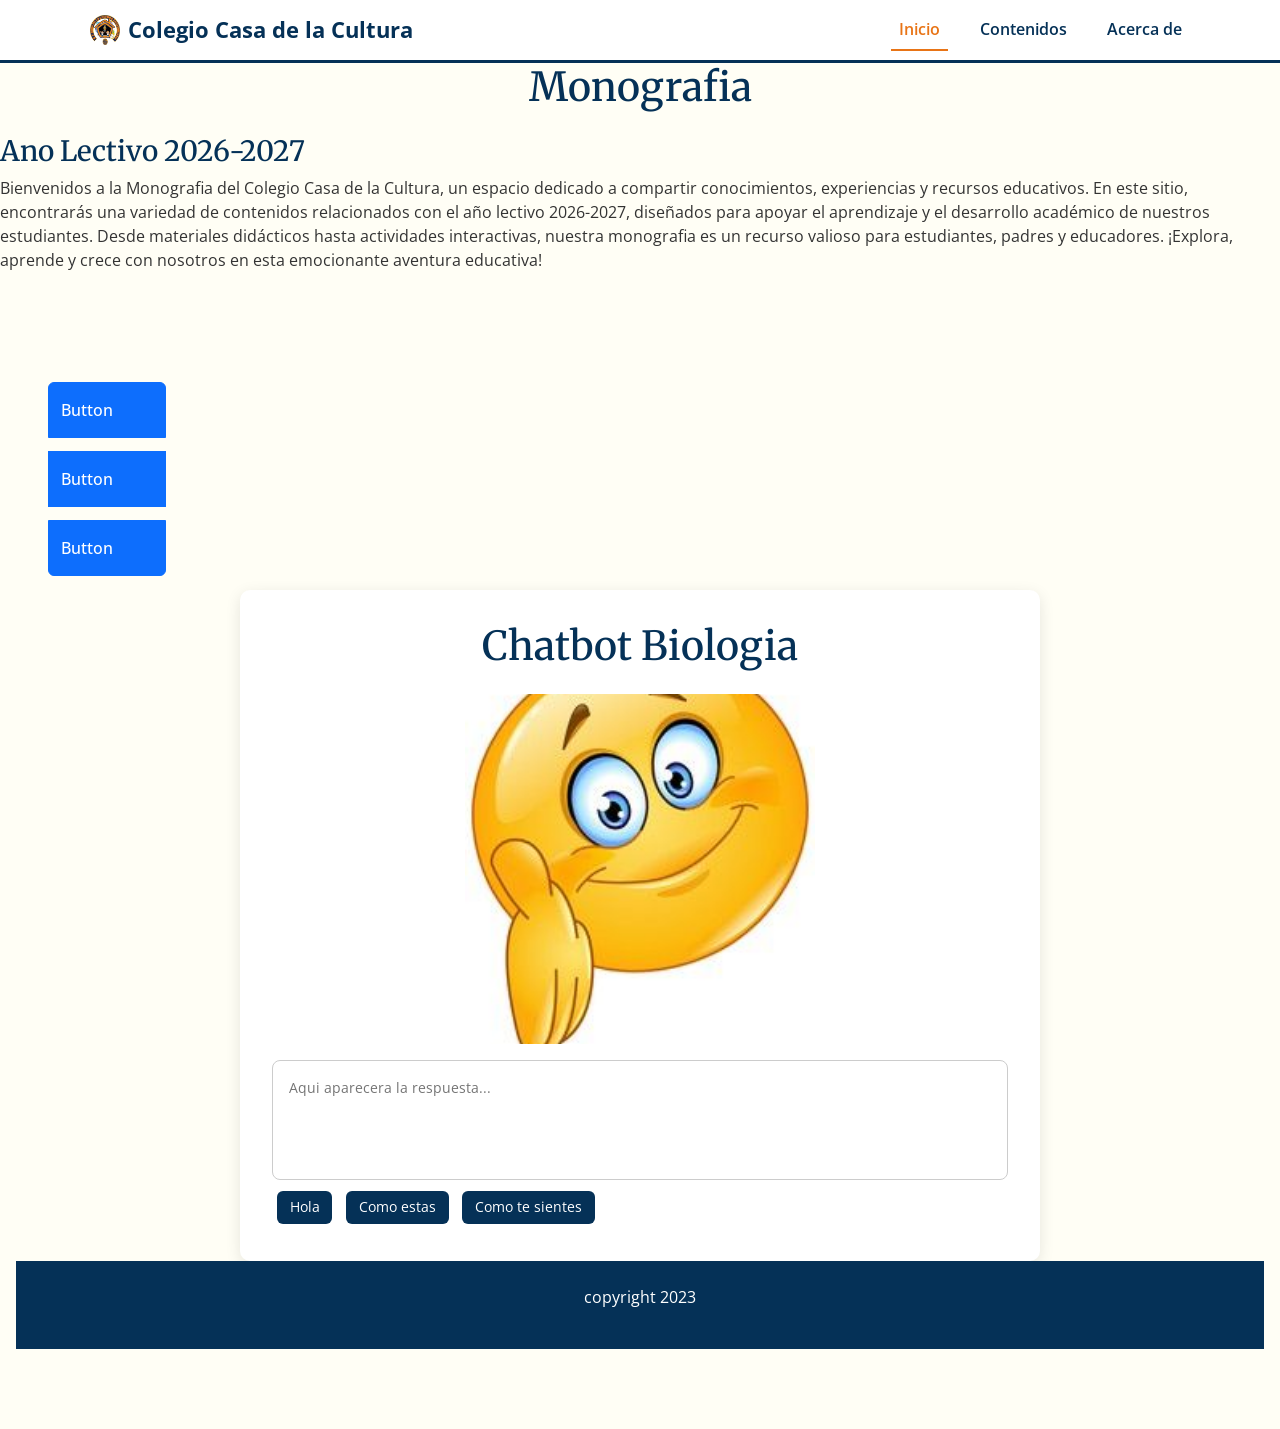
==== proyect/index.html @ 6856d556 "Cartas Modal" ====
<!DOCTYPE html>
<html lang="es">
<head>
    <meta charset="UTF-8">
    <meta name="viewport" content="width=device-width, initial-scale=1.0">
    <meta name="autor" content="Joel Casanova">
    <title> Monografia ☺ Colegio Casa de la Cultura </title>
    <link href="https://cdn.jsdelivr.net/npm/bootstrap@5.3.8/dist/css/bootstrap.min.css"
    rel="stylesheet"
    integrity="sha384-sRIl4kxILFvY47J16cr9ZwB07vP4J8+LH7qKQnuqkuIAvNWLzeN8tE5YBujZqJLB"
     crossorigin="anonymous">
     <link rel="stylesheet" href="css/base.css">
     <link rel="stylesheet" href="css/component.css">

</head>
<body>

   <header>
     <nav class="navbar navbar-expand-lg custom-navbar">
  <div class="nav-container">
 
    <!-- LOGO -->
    <a class="navbar-brand logo" href="index.html">
      <img src="./image/colegio.png" width="30" height="24">
      Colegio Casa de la Cultura
    </a>
 
    <!-- HAMBURGUESA -->
    <button class="navbar-toggler" type="button"
      data-bs-toggle="collapse"
      data-bs-target="#menuNav">
      <span class="navbar-toggler-icon"></span>
    </button>
 
    <!-- MENU -->
    <div class="collapse navbar-collapse justify-content-end" id="menuNav">
      <ul class="navbar-nav">
 
        <li class="nav-item">
          <a class="nav-link active" href="index.html">Inicio</a>
        </li>
 
        <li class="nav-item">
          <a class="nav-link" href="material.html">Contenidos</a>
        </li>
 
        <li class="nav-item">
          <a class="nav-link" href="about.html">Acerca de</a>
        </li>
 
      </ul>
    </div>
 
  </div>
</nav>
    </header>


 
<!---Cards-->

<h1> Monografia </h1>
<h3> Ano Lectivo 2026-2027 </h3>
<p> Bienvenidos a la Monografia del Colegio Casa de la Cultura, 
  un espacio dedicado a compartir conocimientos, experiencias y recursos educativos.
   En este sitio, encontrarás una variedad de contenidos relacionados con el año lectivo 2026-2027,
    diseñados para apoyar el aprendizaje y el desarrollo académico de nuestros estudiantes.
     Desde materiales didácticos hasta actividades interactivas, nuestra monografia es un recurso valioso
     para estudiantes, padres y educadores.
   ¡Explora, aprende y crece con nosotros en esta emocionante aventura educativa! </p>
<section class="chatbot-section">


  <!-- TEMAS --->
    <section>
      <div class="container-fluid">
       <div class="row">
        <div class="col-12 col-sm-10 col-md-8 col-lg-5"> 
         <div class="btn-group-vertical" role="group" aria-label="Vertical button group">
        <button type="button" class="btn btn-primary">Button</button>
         <button type="button" class="btn btn-primary">Button</button>
         <button type="button" class="btn btn-primary">Button</button>
        </div>
        </div>
         </div>
       </div>
      </div>
    </section>

<div class="chatbot-wrapper">
<h1>Chatbot Biologia</h1>


<!--Imagen del Chatbot-->

<div class="chat-image">
  <img id="imagenchatbot" src="./image/chatbot/saludo1.jpg" alt="chatbot">
</div>

 <!--Chatbot-->
  <div class="chat-box"> 
  <textarea id="respuesta" placeholder="Aqui aparecera la respuesta..."></textarea>
  </div>


  <!--Botones Chat-Bot-->
<button  class="btn chatbot-btn" onclick="decirHola()">Hola</button>
<button  class="btn chatbot-btn" onclick="comoEstas()">Como estas</button>
<button  class="btn chatbot-btn" onclick="comoTeSientes()">Como te sientes</button>
  </div>

</div>

<footer class="footer">
    <p>copyright 2023</p>
</footer>

<script src="https://cdn.jsdelivr.net/npm/bootstrap@5.3.8/dist/js/bootstrap.bundle.min.js"
   integrity="sha384-FKyoEForCGlyvwx9Hj09JcYn3nv7wiPVlz7YYwJrWVcXK/BmnVDxM+D2scQbITxI"
   crossorigin="anonymous"></script> 
    <script src="./script/chatbot.js"></script>
</body>
</html>
---- proyect/css/base.css ----
/*Fuentes de google */
@import url('https://fonts.googleapis.com/css2?family=Merriweather:wght@400;700&family=Open+Sans:wght@300;400;600&display=swap%27');
 
/*variables tematicas*/
:root{
--primary: #053157;
--secundary:#e87416;
--background:#fffef5;
--text-dark:#333;
--max-width:1100px;
}
 
 
html,body{
    font-family: 'Open Sans', sans-serif;
    background: var(--background);
    color: var(--text-dark);
    min-height: 100vh;
    display: flex;
    flex-direction: column;
}
 
h1,h2,h3,h5{
    font-family: 'Merriweather', serif;
    color:var(--primary)
}

h1{
    text-align:center;
    margin-bottom: 1.5rem;

}
 
 
/* NAVBAR ocupa todo el ancho */
.custom-navbar{
    width:100%;
    background:white;
    border-bottom:3px solid var(--primary);
}
 
/* CONTENEDOR INTERNO */
.nav-container{
    max-width:1100px;
    width:100%;
    margin:0 auto;
    display:flex;
    align-items:center;
}
 
 
 
.navbar-brand img{
    max-width: 100%;
    height: auto;
    display: block;
    padding: 0;
}
 
.navbar-brand{
    display: flex;
    align-items: center;
    gap: 8px;
    text-decoration: none;
}
 
/* LOGO */
.logo{
    font-size:1.4rem;
    font-weight:700;
    color:var(--primary);
    display:flex;
    align-items:center;
    gap:8px;
    text-decoration:none;
}
 
/* MENU */
.navbar-nav{
        gap:1.5rem;
   
}
 
/* LINKS */
.navbar-nav .nav-link{
    font-weight:600;
    color:var(--primary);
    border-bottom:2px solid transparent;
    transition:all 0.3s ease;
    
}
.nav-links {
    list-style: none;
    display: flex;
    gap: 1.2rem;
    margin-left: auto; /* empuja el menú a la derecha */
}
 
.navbar-nav .nav-link:hover,
.navbar-nav .nav-link.active{
    border-bottom:2px solid var(--secundary);
    color:var(--secundary);
}
 
 
/*FOOTER*/
 
footer{
    background: var(--primary);
    color: white;
    text-align: center;
    padding: 1.5rem 1rem;
    margin-top: auto;
}
footer a {
    color: var(--secundary);
    font-weight: bold;
}

/*Agradecimiento*/

.about-container{
    padding: 40px 0;
}

.about-hero{
    padding: 60px 0;
    
}

.about-section{
border-radius: 10px;
}

.about-img{
    border-radius: 10px;
}

.gallery-img{
    margin-top: 20px;
    height: 200px;
    width: 100%;
    object-fit: cover;
}

/*Botones de consulta*/

.btn-group-vertical .btn-primary {
   text-align: left; 
   justify-content: flex-start;
   margin: 14px 20px;
   font-weight: 500;
   min-height: 56px;

}

.btn-group-vertical .btn-primary:hover {
    background-color: var(--secundary);
    color: white;
    transform: translateX(8px);
}
---- proyect/css/component.css ----
/* Cartas y botones */
#btn-todo{
    background: var(--primary);
    border:none;
    
}
 
#btn-biologia{
    background: var(--secundary);
    color:#222;
    border:none;
}
#btn-quimica{
   background: var(--secundary);
   color:#222;
    border:none;
    
}
 
button{
 
    margin:1rem 0.3rem;
}
.card .btn-primary:hover{
    background: var(--secundary);
}
 
.card .btn-primary{
    background: var(--primary);
    border: none;
    width: 100%;
    margin: 0.3rem 0;
}
 
.chatbot-btn{
    background: var(--primary);
    border: none;
    padding: 0.4rem 0.8rem;
    font-size: 0.85rem;
    margin: 0.3rem ;
    color: white;
}
 
 
 
.container-cards{
    display: flex;
    flex-wrap: wrap;
    gap: 2rem;
    justify-content: center;
    margin:2rem auto;
   
}
 
.card{
    width: 18rem;
    background: white;
    border-radius: 8px;
    box-shadow: 0 4px 10px rgba(0,0,0,0.1);
    border-left: 6px solid var(--primary);
    transition: transform 0.3s ease;
    cursor: pointer;
}
 
.card:hover{
    transform: translateY(-5px);
}
 
.card.biologia{
    border-left-color: var(--secundary);
}
 
.card.quimica{
    border-left-color: var(--secundary);
}
 
 
 
#respuesta{
    resize: none;
    font-size: 0.9rem;
}

.container-cards img{
    width: 100%;
    max-width: 300px;
    height: auto;
    display: block;
}


/*CHAT-BOT*/
/*seccion chatbot*/
.chatbot-section{
    margin: 3rem 0;
    padding: 2rem 1rem;
}
 
/*contenedor*/
.chatbot-wrapper{
    max-width: 800px;
    margin: 0 auto;
    background: white;
    padding: 2rem;
    border-radius: 10px;
    box-shadow: 0 4px 15px rgba(0,0,0,0.1);
}
 
 
 
/* TITULO */
.chatbot-wrapper h2{
    text-align: center;
    margin-bottom: 1.5rem;
}
 
/* CAJA DE CHAT */
.chat-box textarea{
    width: 100%;
    height: 120px;
    resize: none;
    padding: 1rem;
    border-radius: 8px;
    border: 1px solid #ccc;
    font-size: 0.95rem;
}
 
/* BOTONES */
.chat-buttons{
    margin-top: 1rem;
    display: flex;
    gap: 10px;
    flex-wrap: wrap;
    justify-content: center;
}
 
.chat-buttons button{
    background: var(--primary);
    color: white;
    border: none;
    padding: 0.5rem 1rem;
    border-radius: 6px;
    cursor: pointer;
    transition: 0.3s;
}
 
.chat-buttons button:hover{
    background: var(--secundary);
}
 
/* IMAGEN CHATBOT */
.chat-image{
    display:flex;
    justify-content:center;
    margin-bottom:1rem;
}
 
.chat-image img{
    width:350px;
    height:350px;
    object-fit:cover;
    border-radius:10px;
}
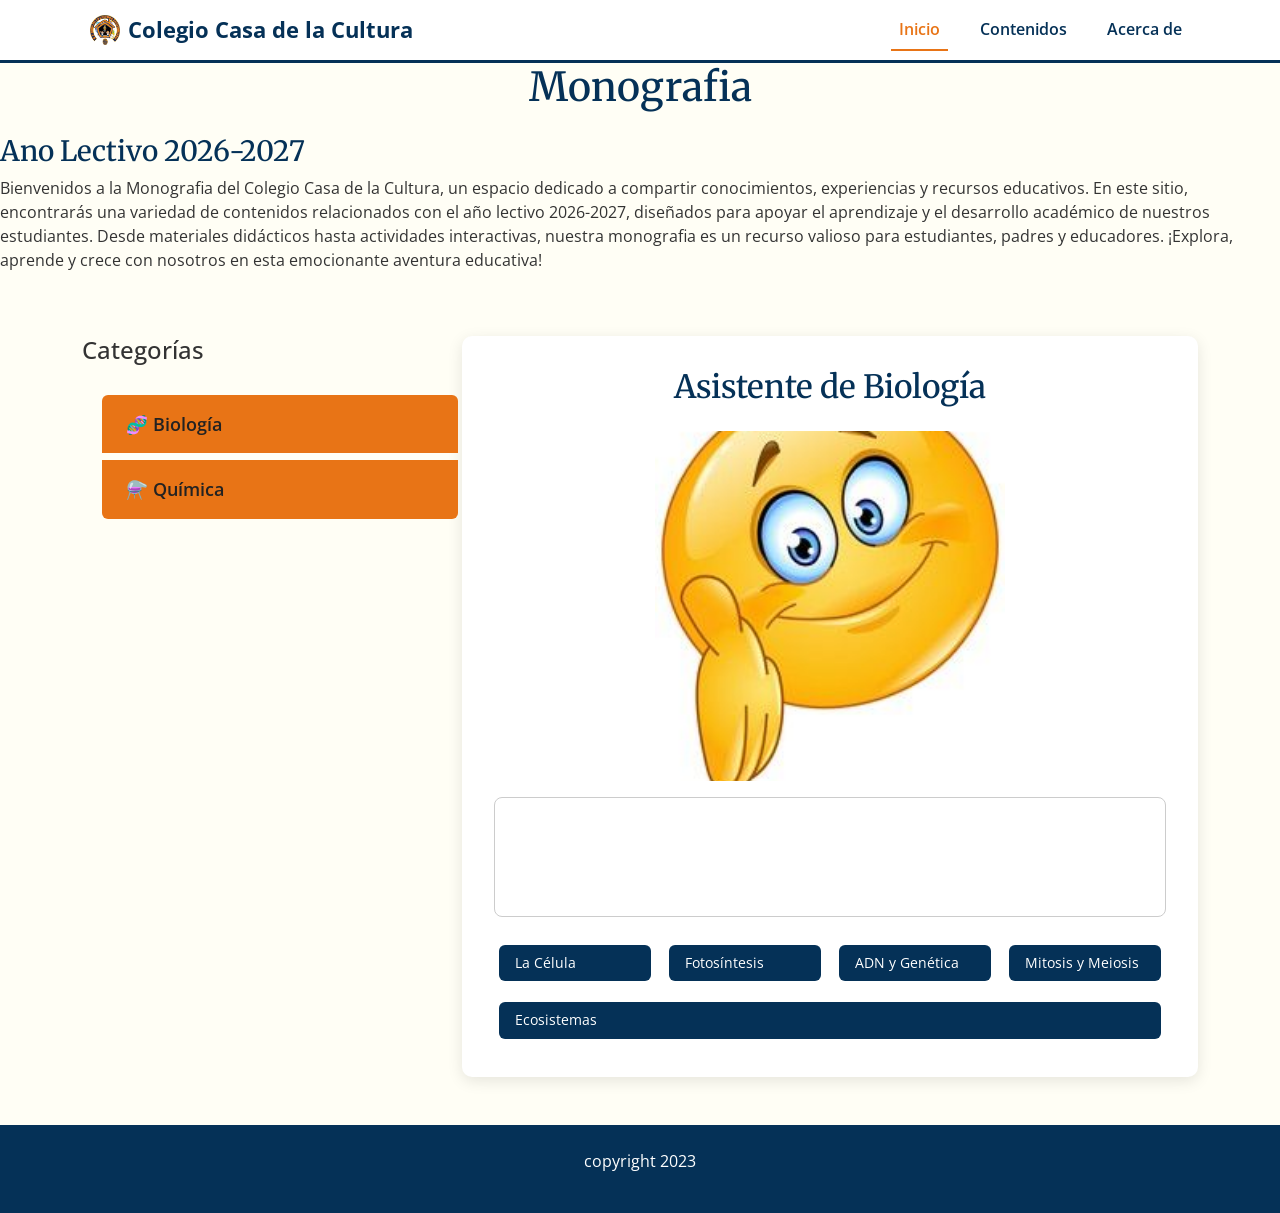
==== commit 8a169b34: "Cambios en el Chat-bot" ====
--- a/proyect/index.html
+++ b/proyect/index.html
@@ -13,7 +13,7 @@
      <link rel="stylesheet" href="css/component.css">
 
 </head>
-<body>
+<secctio>
 
    <header>
      <nav class="navbar navbar-expand-lg custom-navbar">
@@ -67,49 +67,59 @@
     diseñados para apoyar el aprendizaje y el desarrollo académico de nuestros estudiantes.
      Desde materiales didácticos hasta actividades interactivas, nuestra monografia es un recurso valioso
      para estudiantes, padres y educadores.
-   ¡Explora, aprende y crece con nosotros en esta emocionante aventura educativa! </p>
-<section class="chatbot-section">
+   ¡Explora, aprende y crece con nosotros en esta 
+   emocionante aventura educativa! </p>
+   </secction>
 
 
-  <!-- TEMAS --->
-    <section>
-      <div class="container-fluid">
-       <div class="row">
-        <div class="col-12 col-sm-10 col-md-8 col-lg-5"> 
-         <div class="btn-group-vertical" role="group" aria-label="Vertical button group">
-        <button type="button" class="btn btn-primary">Button</button>
-         <button type="button" class="btn btn-primary">Button</button>
-         <button type="button" class="btn btn-primary">Button</button>
+
+<section class="temas-chatbot-section py-5">
+  <div class="container">
+    <div class="row g-4">
+ 
+ 
+      <div class="col-lg-4">
+        <h4 class="mb-3 text-center text-lg-start">Categorías</h4>
+        <div class="btn-group-vertical w-100" id="category-buttons" role="group">
+        
         </div>
-        </div>
-         </div>
-       </div>
       </div>
-    </section>
 
+
+
+  <div class="col-lg-8">
 <div class="chatbot-wrapper">
-<h1>Chatbot Biologia</h1>
+<h2 id="chatbot-title" class="text-center">Chatbot Biologia</h2>
 
 
 <!--Imagen del Chatbot-->
 
 <div class="chat-image">
-  <img id="imagenchatbot" src="./image/chatbot/saludo1.jpg" alt="chatbot">
+  <img
+   id="imagenchatbot" 
+   src="./image/chatbot/saludo1.jpg"
+   alt="chatbot">
 </div>
 
  <!--Chatbot-->
   <div class="chat-box"> 
-  <textarea id="respuesta" placeholder="Aqui aparecera la respuesta..."></textarea>
+  <textarea
+   id="respuesta"
+    placeholder="Aqui aparecera la respuesta...">
+  </textarea>
   </div>
 
 
   <!--Botones Chat-Bot-->
-<button  class="btn chatbot-btn" onclick="decirHola()">Hola</button>
-<button  class="btn chatbot-btn" onclick="comoEstas()">Como estas</button>
-<button  class="btn chatbot-btn" onclick="comoTeSientes()">Como te sientes</button>
+         <div class="chat-buttons" id="dynamic-buttons">
+    <!--Botones se llaman JS-->
+      </div>
+        </div>
+      </div>
+ 
+    </div>
   </div>
-
-</div>
+</section>
 
 <footer class="footer">
     <p>copyright 2023</p>
--- a/proyect/css/component.css
+++ b/proyect/css/component.css
@@ -163,3 +163,56 @@
     border-radius:10px;
 }
 
+/* estilos para las categorias */
+
+.temas-chatbot-section{
+    background: var(--background);
+}
+
+.chatbot-wrapper{
+    max-width: 100%;
+    background: white;
+    padding: 2rem;
+    border-radius: 10px;
+    box-shadow: 0 4px 15px rgba(0,0,0,0.1);
+}
+
+.chatbot-btn{
+    background: var(--primary);
+    color: white;
+    border: none;
+    padding: 0.7rem 1rem;
+    border-radius: 6px;
+    cursor: pointer;
+    transition: 0.3s;
+    flex: 1;
+    min-width: 140px;
+    text-align: left;
+    margin: 0.4rem 0.3rem ;
+}
+
+.chatbot-btn:hover{
+    background: var(--secundary);
+    transform: translateX(5px);
+}
+
+.chat-buttons{
+    display: flex;
+    flex-wrap: wrap;
+    gap: 8px;
+    justify-content: flex-start;
+}
+
+.btn-group-vertical .btn{
+    text-align: left;
+  padding: 1rem 1.5rem;
+  font-size: 1.1rem;
+  font-weight: 600;
+ 
+}
+    
+
+.btn-group-vertical .btn{
+    background: var(--secundary);
+    color: white;
+}
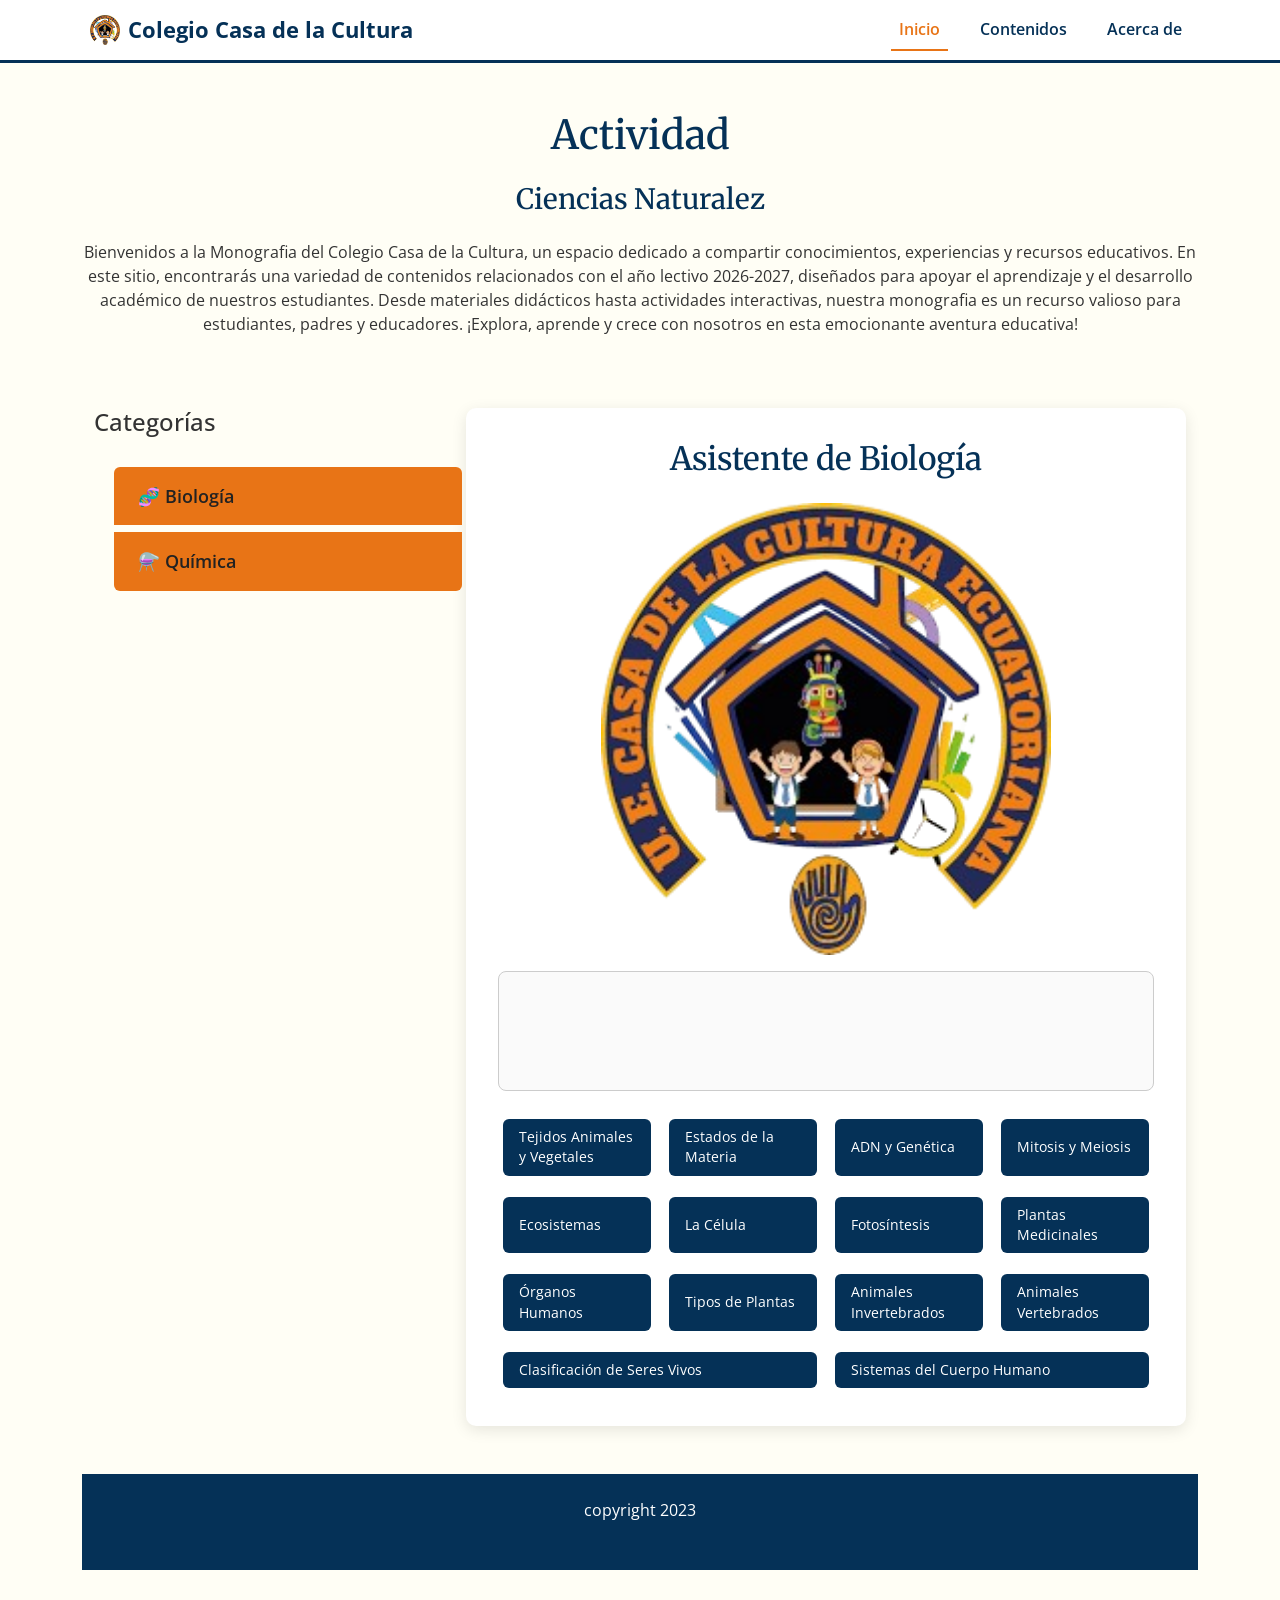
==== commit f6134474: "final proyecto" ====
--- a/proyect/index.html
+++ b/proyect/index.html
@@ -13,8 +13,6 @@
      <link rel="stylesheet" href="css/component.css">
 
 </head>
-<secctio>
-
    <header>
      <nav class="navbar navbar-expand-lg custom-navbar">
   <div class="nav-container">
@@ -58,10 +56,12 @@
 
  
 <!---Cards-->
-
-<h1> Monografia </h1>
-<h3> Ano Lectivo 2026-2027 </h3>
-<p> Bienvenidos a la Monografia del Colegio Casa de la Cultura, 
+<secction class="cards-section py-5">
+  <div class="container">
+<h1> Actividad </h1>
+<h3> Ciencias Naturalez</h3>
+<div>
+  <p> Bienvenidos a la Monografia del Colegio Casa de la Cultura, 
   un espacio dedicado a compartir conocimientos, experiencias y recursos educativos.
    En este sitio, encontrarás una variedad de contenidos relacionados con el año lectivo 2026-2027,
     diseñados para apoyar el aprendizaje y el desarrollo académico de nuestros estudiantes.
@@ -69,6 +69,8 @@
      para estudiantes, padres y educadores.
    ¡Explora, aprende y crece con nosotros en esta 
    emocionante aventura educativa! </p>
+</div>
+
    </secction>
 
 
@@ -97,13 +99,13 @@
 <div class="chat-image">
   <img
    id="imagenchatbot" 
-   src="./image/chatbot/saludo1.jpg"
+   src="./image/colegio.png"
    alt="chatbot">
 </div>
 
  <!--Chatbot-->
   <div class="chat-box"> 
-  <textarea
+  <textarea disabled
    id="respuesta"
     placeholder="Aqui aparecera la respuesta...">
   </textarea>
@@ -130,4 +132,9 @@
    crossorigin="anonymous"></script> 
     <script src="./script/chatbot.js"></script>
 </body>
-</html>+</html>
+
+
+
+<!--1 repositorio: git status--->
+<!--2 repositorio: git add .--->
--- a/proyect/css/base.css
+++ b/proyect/css/base.css
@@ -23,9 +23,10 @@
 h1,h2,h3,h5{
     font-family: 'Merriweather', serif;
     color:var(--primary)
+    
 }
 
-h1{
+h1,h3,p{
     text-align:center;
     margin-bottom: 1.5rem;
 
@@ -46,9 +47,30 @@
     margin:0 auto;
     display:flex;
     align-items:center;
+    justify-content: space-between;
+    position: relative;
 }
  
+.navbar-toggler{
+    position: absolute;
+    right: 10px;
+    top: 20%;
+    transform:  translateY(-50%);
+    z-index: 1000;
+}
  
+@media(max-width:991px){
+    .navbar-collapse{
+        position: absolute;
+        top: 100%;
+        right: 0;
+        width: 100%;
+        background: white;
+        border-top: 3px solid var(--primary);
+        padding: 10px;
+        z-index: 1000;
+    }
+}
  
 .navbar-brand img{
     max-width: 100%;
@@ -101,7 +123,6 @@
     border-bottom:2px solid var(--secundary);
     color:var(--secundary);
 }
- 
  
 /*FOOTER*/
  
--- a/proyect/css/component.css
+++ b/proyect/css/component.css
@@ -154,12 +154,14 @@
     display:flex;
     justify-content:center;
     margin-bottom:1rem;
+
 }
  
 .chat-image img{
-    width:350px;
-    height:350px;
-    object-fit:cover;
+    width:100%;
+    max-width: 450px;
+    height: auto;
+    object-fit:contain;
     border-radius:10px;
 }
 
@@ -215,4 +217,19 @@
 .btn-group-vertical .btn{
     background: var(--secundary);
     color: white;
+}
+
+.btn-video{
+    background: var(--secundary);
+    color: black;
+    border: none;
+    padding: 0.6rem 1rem;
+    border-radius: 5px;
+    font-weight: 600;
+    transition: 0.3s;
+}
+
+.btn-video:hover{
+    background: var(--primary);
+    color: white;
 }
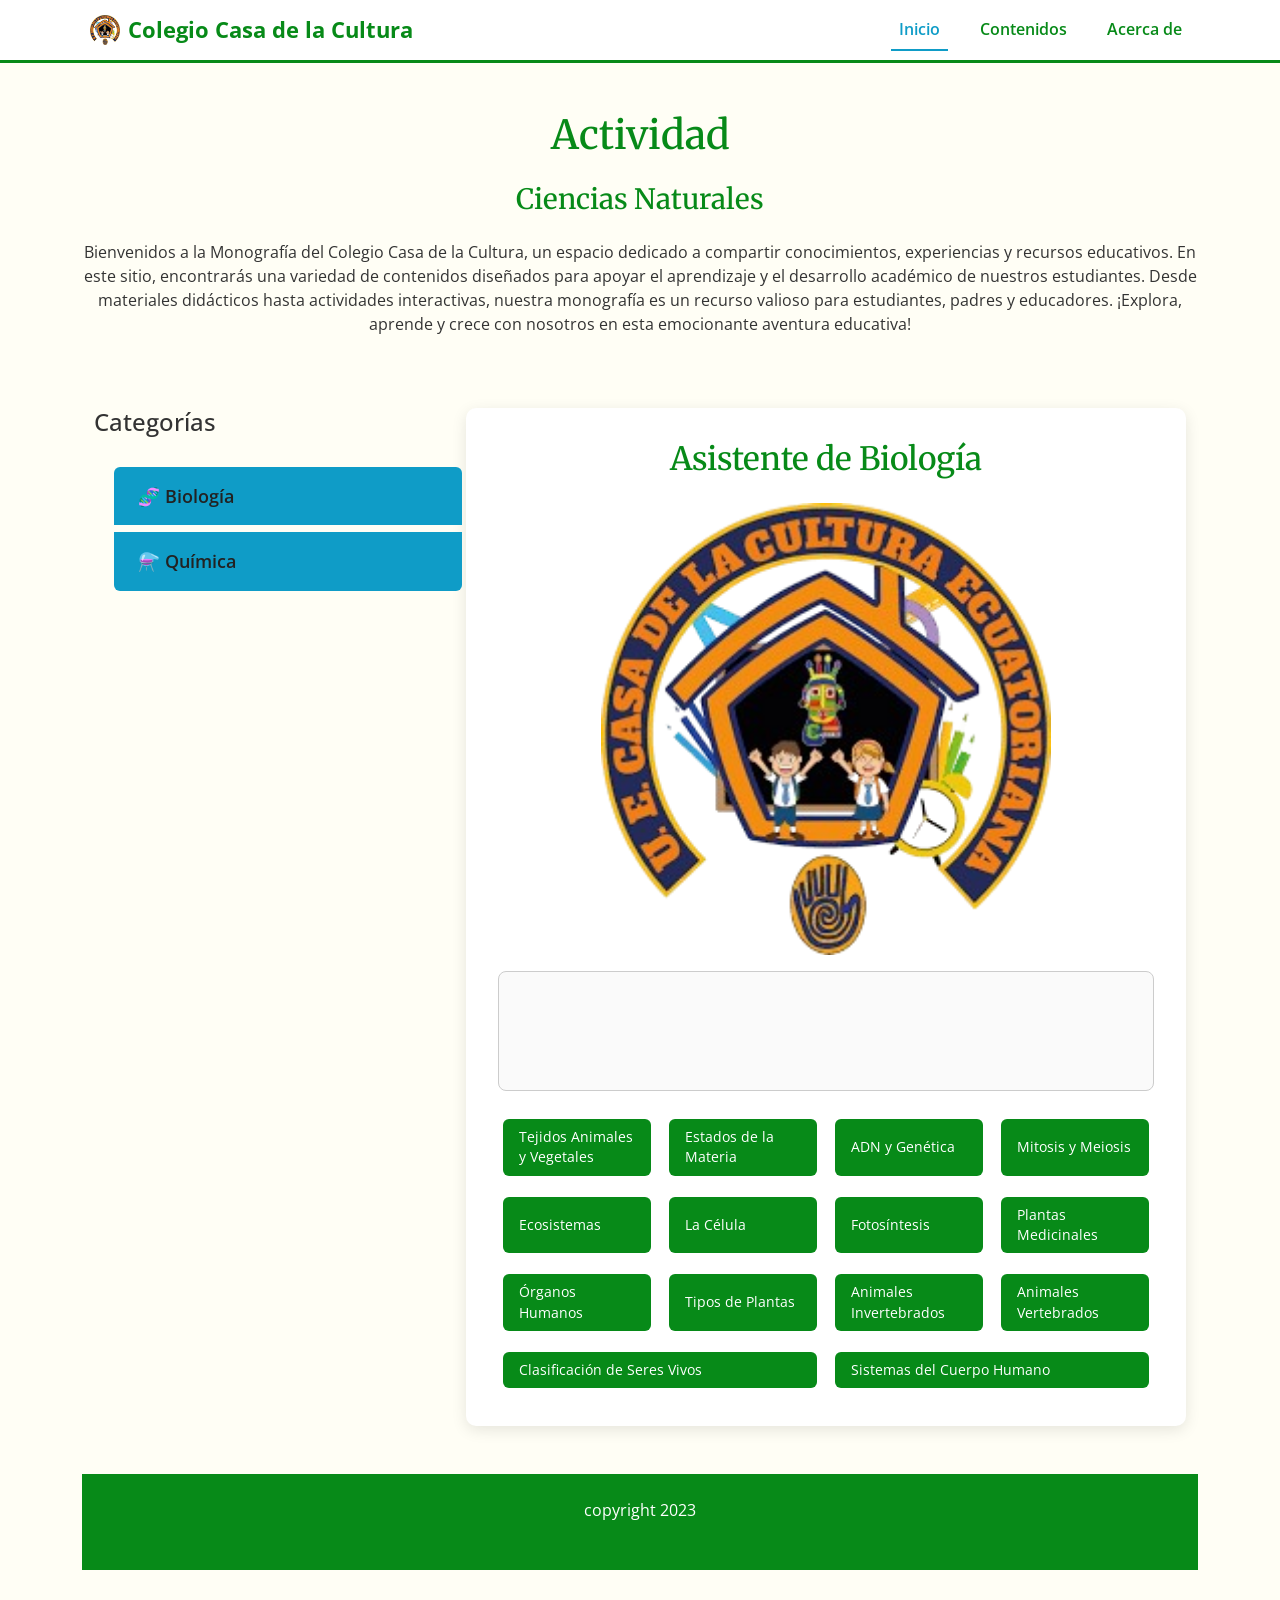
==== commit 551ee3fb: "Final del proyecto" ====
--- a/proyect/index.html
+++ b/proyect/index.html
@@ -59,13 +59,13 @@
 <secction class="cards-section py-5">
   <div class="container">
 <h1> Actividad </h1>
-<h3> Ciencias Naturalez</h3>
+<h3> Ciencias Naturales</h3>
 <div>
-  <p> Bienvenidos a la Monografia del Colegio Casa de la Cultura, 
+  <p> Bienvenidos a la Monografía del Colegio Casa de la Cultura, 
   un espacio dedicado a compartir conocimientos, experiencias y recursos educativos.
-   En este sitio, encontrarás una variedad de contenidos relacionados con el año lectivo 2026-2027,
+   En este sitio, encontrarás una variedad de contenidos 
     diseñados para apoyar el aprendizaje y el desarrollo académico de nuestros estudiantes.
-     Desde materiales didácticos hasta actividades interactivas, nuestra monografia es un recurso valioso
+     Desde materiales didácticos hasta actividades interactivas, nuestra monografía es un recurso valioso
      para estudiantes, padres y educadores.
    ¡Explora, aprende y crece con nosotros en esta 
    emocionante aventura educativa! </p>
@@ -137,4 +137,8 @@
 
 
 <!--1 repositorio: git status--->
-<!--2 repositorio: git add .--->+<!--2 repositorio: git add .--->
+<!--3 repositorio: git commit -m "mensaje"--->
+<!--4 repositorio: git push --->
+<!--5 ir a GitHub e abrir el repositorio, ir a setting, ir a page, copy page, -->
+<!--6 https://jl27c.github.io/monografia/carpeta/archivo-->
--- a/proyect/css/base.css
+++ b/proyect/css/base.css
@@ -3,8 +3,8 @@
  
 /*variables tematicas*/
 :root{
---primary: #053157;
---secundary:#e87416;
+--primary: #078a18;
+--secundary:#0f9cc7;
 --background:#fffef5;
 --text-dark:#333;
 --max-width:1100px;
